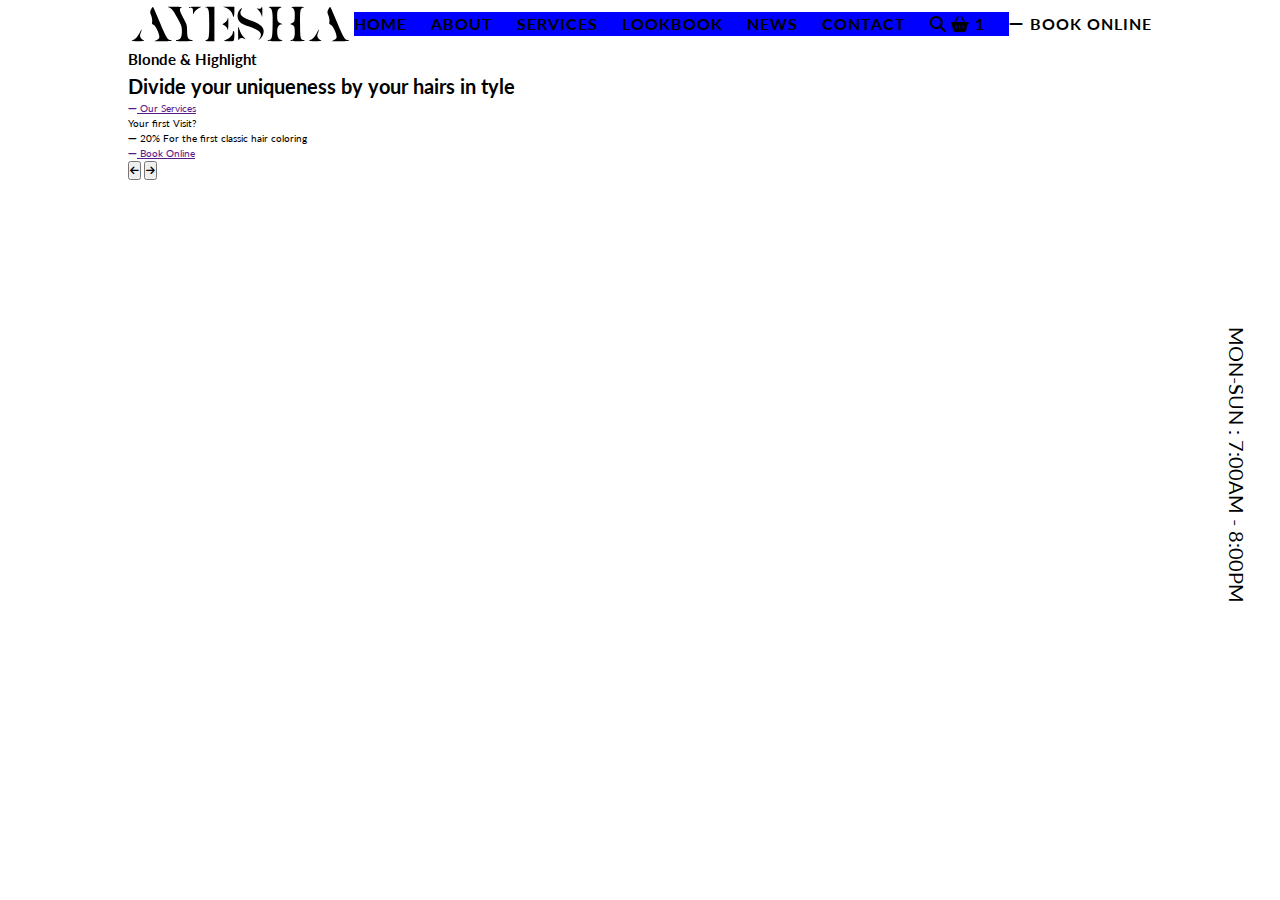
==== Class 8/hairsalon/index.html @ 1115fd27 "making repo for work" ====
<!DOCTYPE html>
<html lang="en">
  <head>
    <meta charset="UTF-8" />
    <meta name="viewport" content="width=device-width, initial-scale=1.0" />
    <title>Hair Salon</title>
    <link rel="preconnect" href="https://fonts.googleapis.com" />
    <link rel="preconnect" href="https://fonts.gstatic.com" crossorigin />
    <link
      href="https://fonts.googleapis.com/css2?family=Lato:wght@400;700&display=swap"
      rel="stylesheet"
    />
    <link
      rel="stylesheet"
      href="https://cdnjs.cloudflare.com/ajax/libs/font-awesome/6.5.2/css/all.min.css"
    />
    <link rel="stylesheet" href="./assets/reset.css" />
    <link rel="stylesheet" href="./assets/styles.css" />
  </head>
  <body>
    <header>
      <nav class="contained">
        <div class="logo-container">
          <a href="#">
            <img src="./assets/logo.svg" alt="" class="logo" />
          </a>
        </div>
        <ul class="nav-links">
          <li class="nav-link">
            <a href="">Home</a>
          </li>
          <li class="nav-link">
            <a href="">About</a>
          </li>
          <li class="nav-link">
            <a href="">Services</a>
          </li>
          <li class="nav-link">
            <a href="">Lookbook</a>
          </li>
          <li class="nav-link">
            <a href="">News</a>
          </li>
          <li class="nav-link">
            <a href="">Contact</a>
          </li>
          <li class="nav-link">
            <a href=""><i class="fa-solid fa-search"></i></a>
            <a href=""
              ><i class="fa-solid fa-basket-shopping"></i>
              <span class="superscript">1</span></a
            >
          </li>
        </ul>

        <div class="nav-actions">
          <a href="">
            <i class="fa-solid fa-minus"></i>
            Book Online
          </a>
        </div>
      </nav>
      <section class="hero">
        <p class="opening-hours">MON-SUN : 7:00AM - 8:00PM</p>
        <div class="hero-content contained">
          <h2>Blonde & Highlight</h2>
          <h1>Divide your uniqueness by your hairs in tyle</h1>
          <a href="">
            <i class="fa-solid fa-minus"></i>
            Our Services
          </a>
          <div class="cta-card">
            <span>Your first Visit?</span>
            <p>
              <span><i class="fa-solid fa-minus"></i> 20%</span> For the first
              classic hair coloring
            </p>
            <a href="">
              <i class="fa-solid fa-minus"></i>
              Book Online
            </a>
          </div>
          <div class="indicators">
            <button class="indicator">
              <i class="fa-solid fa-arrow-left"></i>
            </button>
            <button class="indicator">
              <i class="fa-solid fa-arrow-right"></i>
            </button>
          </div>
        </div>
      </section>
      <section>
        <div class="feature">
          <img src="" alt="" class="features-image" />
          <p class="feature-title"></p>
          <p class="feature-subtitle"></p>
        </div>
        <div class="feature">
          <img src="" alt="" class="features-image" />
          <p class="feature-title"></p>
          <p class="feature-subtitle"></p>
        </div>
        <div class="feature">
          <img src="" alt="" class="features-image" />
          <p class="feature-title"></p>
          <p class="feature-subtitle"></p>
        </div>
      </section>
    </header>
    <main>
      <!-- video section -->
      <section class="video-section">
        <div></div>
        <div></div>
      </section>
      <!-- Stylists section -->
      <section class="stylists">
        <div class="stylist">
          <img src="" alt="" />
          <div class="stylist-info"></div>
          <p class="name"></p>
          <p class="role"></p>
        </div>
        <div class="stylist">
          <img src="" alt="" />
          <div class="stylist-info"></div>
          <p class="name"></p>
          <p class="role"></p>
        </div>
        <div class="stylist">
          <img src="" alt="" />
          <div class="stylist-info"></div>
          <p class="name"></p>
          <p class="role"></p>
        </div>
      </section>
      <!-- promotions -->
      <section class="promotion">
        <span></span>
        <p></p>
        <p></p>
        <a href=""></a>
      </section>
      <section class="lookbook">
        <div>
          <img src="" alt="" />
          <img src="" alt="" />
        </div>
        <div>
          <img src="" alt="" />
          <img src="" alt="" />
        </div>
        <div>
          <img src="" alt="" />
          <img src="" alt="" />
        </div>
      </section>
    </main>
  </body>
</html>
---- Class 8/hairsalon/assets/styles.css ----
:root {
  --nav-height: 4.8rem;
}

html {
  font-size: 62.5%;
  font-family: "Lato", sans-serif;
  font-style: normal;
}

/* Utilities */
.contained {
  width: 80%;
  margin: 0 auto;
}

/* Header */

header {
  height: 100vh;
  position: relative;
}

/* Navigation */
nav {
  display: flex;
  height: 4.8rem;

  text-decoration: none;
  font-size: 1.4rem;
  font-weight: bold;
  text-transform: uppercase;
  letter-spacing: 1px;
  color: black;
}

.logo-container,
.nav-actions {
  align-self: center;
}

.nav-links {
  display: flex;
  list-style: none;
  flex-grow: 1;
  align-self: center;
  justify-content: left;
}

.nav-link {
  flex-grow: 1;
  background: blue;
}

nav a {
  text-decoration: none;
  font-size: 1.6rem;
  font-weight: bold;
  text-transform: uppercase;
  letter-spacing: 1px;
  color: black;
}

.logo-container > a > img {
  height: 4.8rem;
}

/* Hero Section */
.hero {
  background-image: url("https://images.unsplash.com/photo-1470259078422-826894b933aa?q=80&w=1920&auto=format&fit=crop&ixlib=rb-4.0.3&ixid=M3wxMjA3fDB8MHxwaG90by1wYWdlfHx8fGVufDB8fHx8fA%3D%3D");
  background-size: cover;
  background-repeat: no-repeat;
  height: calc(100% - var(--nav-height));
}

p.opening-hours {
  position: absolute;
  top: 50%;
  right: -8rem;
  transform: rotate(90deg) translateY(-50%);
  font-size: 2rem;
}
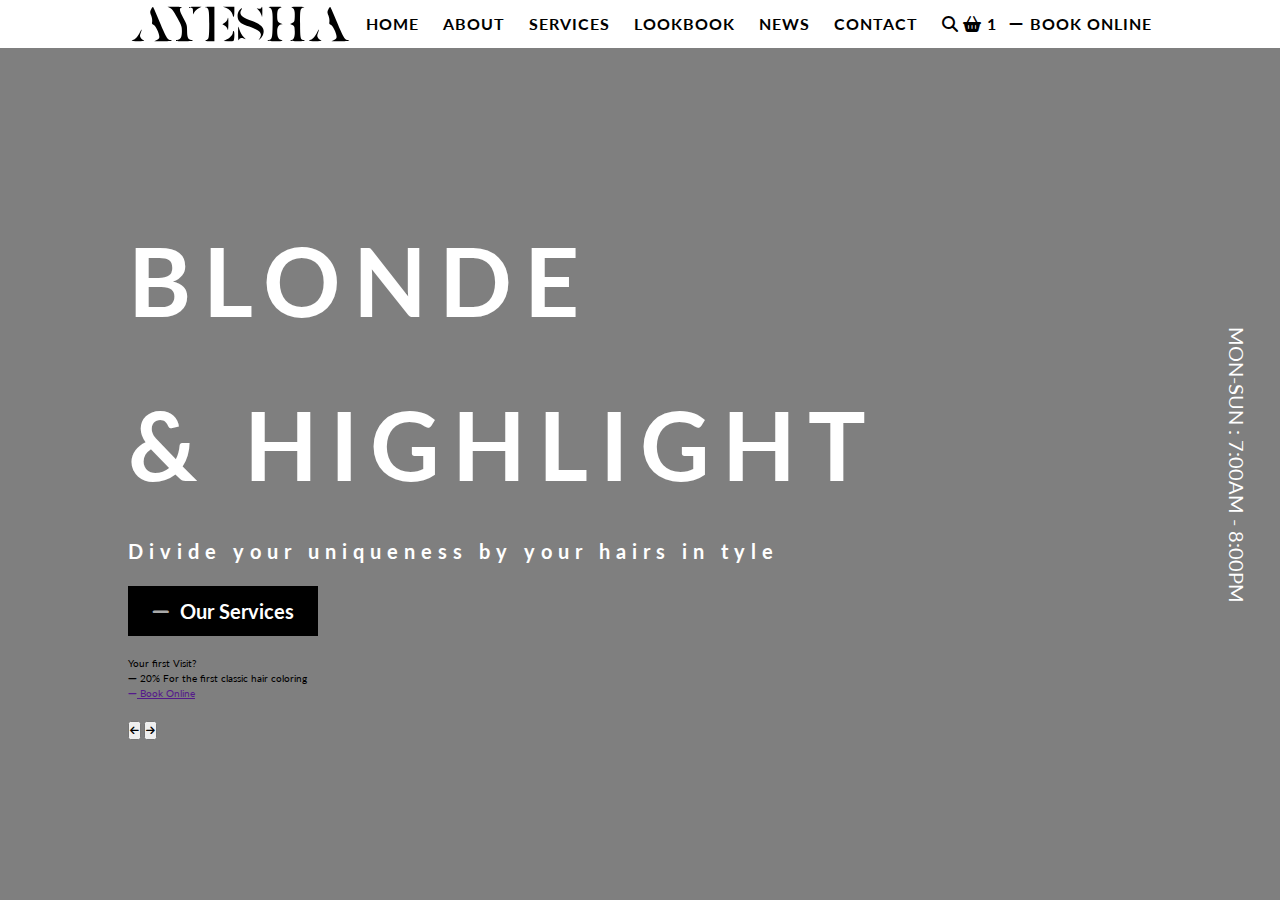
==== commit 039f2331: "changed header styles" ====
--- a/Class 8/hairsalon/index.html
+++ b/Class 8/hairsalon/index.html
@@ -63,9 +63,10 @@
       <section class="hero">
         <p class="opening-hours">MON-SUN : 7:00AM - 8:00PM</p>
         <div class="hero-content contained">
-          <h2>Blonde & Highlight</h2>
-          <h1>Divide your uniqueness by your hairs in tyle</h1>
-          <a href="">
+          <h2 class="main-headline">Blonde</h2>
+          <h2 class="main-headline">& Highlight</h2>
+          <h1 class="slogan">Divide your uniqueness by your hairs in tyle</h1>
+          <a class="hero-cta" href="">
             <i class="fa-solid fa-minus"></i>
             Our Services
           </a>
--- a/Class 8/hairsalon/assets/styles.css
+++ b/Class 8/hairsalon/assets/styles.css
@@ -49,7 +49,7 @@
 
 .nav-link {
   flex-grow: 1;
-  background: blue;
+  text-align: center;
 }
 
 nav a {
@@ -67,10 +67,13 @@
 
 /* Hero Section */
 .hero {
-  background-image: url("https://images.unsplash.com/photo-1470259078422-826894b933aa?q=80&w=1920&auto=format&fit=crop&ixlib=rb-4.0.3&ixid=M3wxMjA3fDB8MHxwaG90by1wYWdlfHx8fGVufDB8fHx8fA%3D%3D");
+  background-image: linear-gradient(rgba(0, 0, 0, 0.5), rgba(0, 0, 0, 0.5)),
+    url("https://images.unsplash.com/photo-1470259078422-826894b933aa?q=80&w=1920&auto=format&fit=crop&ixlib=rb-4.0.3&ixid=M3wxMjA3fDB8MHxwaG90by1wYWdlfHx8fGVufDB8fHx8fA%3D%3D");
   background-size: cover;
   background-repeat: no-repeat;
   height: calc(100% - var(--nav-height));
+
+  align-items: center;
 }
 
 p.opening-hours {
@@ -79,4 +82,41 @@
   right: -8rem;
   transform: rotate(90deg) translateY(-50%);
   font-size: 2rem;
+  color: white;
 }
+
+.main-headline {
+  font-size: 9.6rem;
+  text-transform: uppercase;
+  letter-spacing: 1.2rem;
+  color: white;
+}
+
+.hero-content {
+  display: flex;
+  flex-direction: column;
+  gap: 2rem;
+  justify-content: center;
+  height: 100%;
+}
+
+.slogan {
+  font-size: 2rem;
+  letter-spacing: 0.6rem;
+  color: white;
+}
+
+.hero-cta {
+  padding: 1rem 2.4rem;
+  background-color: black;
+  align-self: flex-start;
+  color: white;
+  font-size: 2rem;
+  text-decoration: none;
+  font-weight: bold;
+}
+
+.hero-cta > i {
+  color: darkgray;
+  margin-right: 5px;
+}
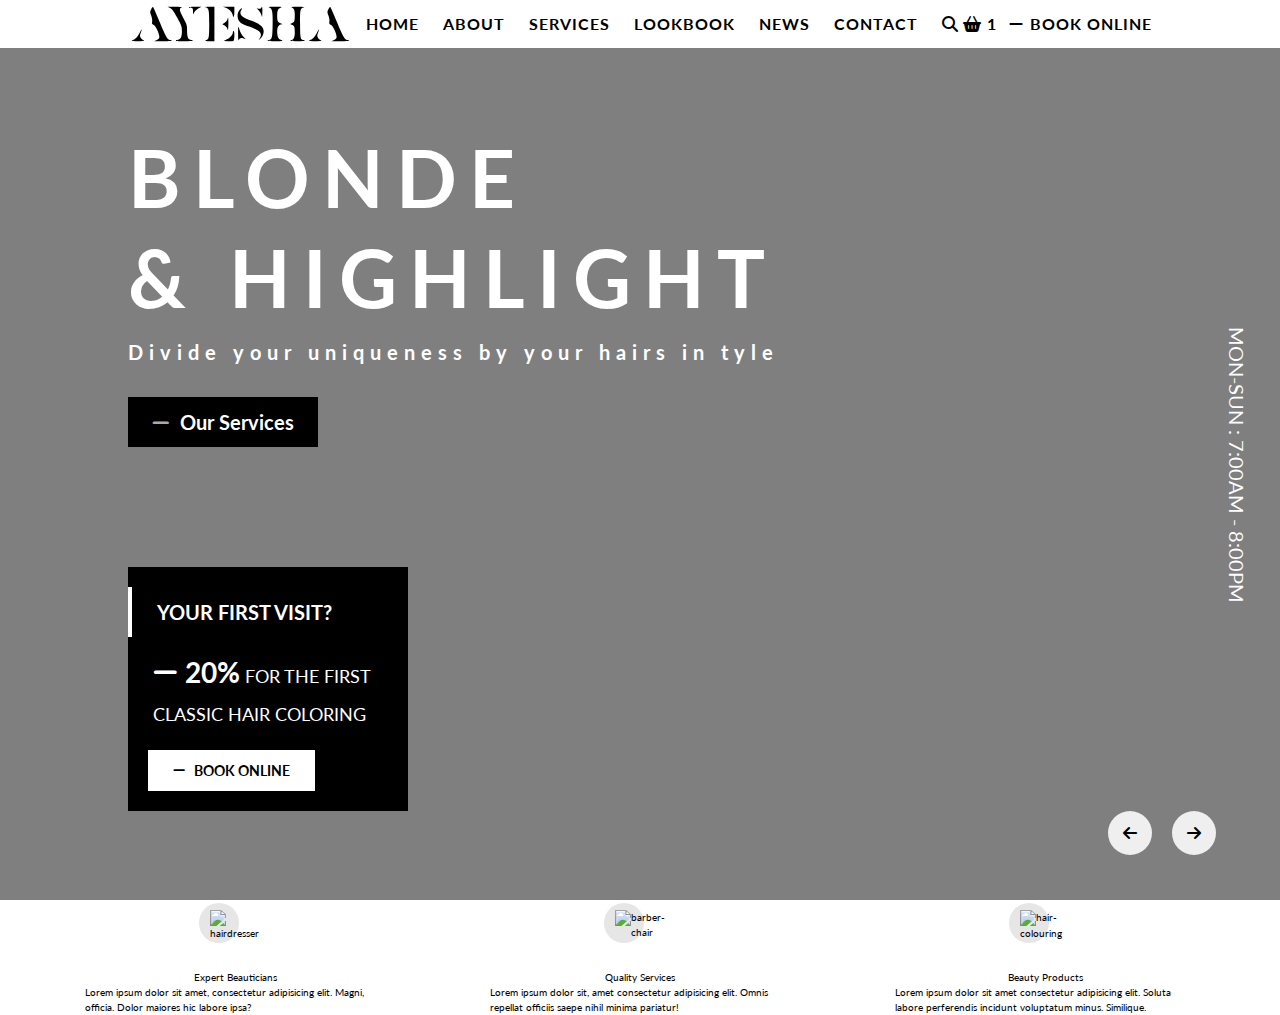
==== commit fd8257c0: "finished header section" ====
--- a/Class 8/hairsalon/index.html
+++ b/Class 8/hairsalon/index.html
@@ -70,6 +70,7 @@
             <i class="fa-solid fa-minus"></i>
             Our Services
           </a>
+          <!-- CTA Card -->
           <div class="cta-card">
             <span>Your first Visit?</span>
             <p>
@@ -91,25 +92,62 @@
           </div>
         </div>
       </section>
-      <section>
-        <div class="feature">
-          <img src="" alt="" class="features-image" />
-          <p class="feature-title"></p>
-          <p class="feature-subtitle"></p>
-        </div>
-        <div class="feature">
-          <img src="" alt="" class="features-image" />
-          <p class="feature-title"></p>
-          <p class="feature-subtitle"></p>
-        </div>
-        <div class="feature">
-          <img src="" alt="" class="features-image" />
-          <p class="feature-title"></p>
-          <p class="feature-subtitle"></p>
-        </div>
-      </section>
     </header>
     <main>
+      <!-- Features section -->
+      <section class="features">
+        <div class="feature">
+          <div class="img-container">
+            <img
+              width="50"
+              height="50"
+              src="https://img.icons8.com/ios/50/hairdresser.png"
+              alt="hairdresser"
+              class="features-image"
+            />
+            <span class="img-decoration"></span>
+          </div>
+          <p class="feature-title">Expert Beauticians</p>
+          <p class="feature-subtitle">
+            Lorem ipsum dolor sit amet, consectetur adipisicing elit. Magni,
+            officia. Dolor maiores hic labore ipsa?
+          </p>
+        </div>
+        <div class="feature">
+          <div class="img-container">
+            <img
+              width="48"
+              height="48"
+              src="https://img.icons8.com/pulsar-line/48/barber-chair.png"
+              alt="barber-chair"
+              class="features-image"
+            />
+            <span class="img-decoration"></span>
+          </div>
+          <p class="feature-title">Quality Services</p>
+          <p class="feature-subtitle">
+            Lorem ipsum dolor sit, amet consectetur adipisicing elit. Omnis
+            repellat officiis saepe nihil minima pariatur!
+          </p>
+        </div>
+        <div class="feature">
+          <div class="img-container">
+            <img
+              width="50"
+              height="50"
+              src="https://img.icons8.com/ios/50/hair-colouring.png"
+              alt="hair-colouring"
+              class="features-image"
+            />
+            <span class="img-decoration"></span>
+          </div>
+          <p class="feature-title">Beauty Products</p>
+          <p class="feature-subtitle">
+            Lorem ipsum dolor sit amet consectetur adipisicing elit. Soluta
+            labore perferendis incidunt voluptatum minus. Similique.
+          </p>
+        </div>
+      </section>
       <!-- video section -->
       <section class="video-section">
         <div></div>
--- a/Class 8/hairsalon/assets/styles.css
+++ b/Class 8/hairsalon/assets/styles.css
@@ -86,10 +86,11 @@
 }
 
 .main-headline {
-  font-size: 9.6rem;
+  font-size: 8rem;
   text-transform: uppercase;
   letter-spacing: 1.2rem;
   color: white;
+  line-height: 1;
 }
 
 .hero-content {
@@ -104,6 +105,7 @@
   font-size: 2rem;
   letter-spacing: 0.6rem;
   color: white;
+  margin-bottom: 1rem;
 }
 
 .hero-cta {
@@ -114,9 +116,116 @@
   font-size: 2rem;
   text-decoration: none;
   font-weight: bold;
+  margin-bottom: 10rem;
 }
 
 .hero-cta > i {
   color: darkgray;
   margin-right: 5px;
 }
+
+.cta-card {
+  background-color: black;
+  color: white;
+  max-width: 280px;
+  min-height: 240px;
+  padding: 2rem 0;
+}
+
+.cta-card > * {
+  padding: 1rem 2.5rem;
+}
+
+.cta-card > span {
+  position: relative;
+  display: inline-block;
+  font-weight: bold;
+  font-size: 2rem;
+
+  border-left: 4px solid white;
+  text-transform: uppercase;
+}
+
+.cta-card > p {
+  font-size: 1.8rem;
+  text-transform: uppercase;
+  line-height: 1.8;
+  margin-bottom: 1rem;
+}
+
+.cta-card > p span {
+  font-size: 2.8rem;
+  font-weight: bold;
+}
+
+.cta-card > a {
+  display: inline-block;
+  margin-left: 2rem;
+  color: black;
+  background-color: white;
+  text-transform: uppercase;
+  font-size: 1.4rem;
+  font-weight: bold;
+  text-decoration: none;
+}
+
+.cta-card > a i {
+  margin-right: 0.5rem;
+}
+
+.indicators {
+  position: absolute;
+  bottom: 5%;
+  right: 5%;
+  display: flex;
+  gap: 2rem;
+}
+
+.indicator {
+  padding: 1rem 1.5rem;
+  border: none;
+  border-radius: 50%;
+  font-size: 1.6rem;
+}
+
+/* Main Section */
+
+/* Features  Section*/
+
+.features {
+  display: flex;
+  flex-direction: row;
+  justify-content: space-evenly;
+  gap: 2rem;
+}
+
+.feature {
+  max-width: 300px;
+  display: flex;
+  flex-direction: column;
+  align-items: center;
+}
+
+.features-image {
+  width: 50px;
+  height: 50px;
+  display: inline-block;
+}
+
+.img-container {
+  position: relative;
+  padding: 1rem;
+}
+
+.img-decoration {
+  position: absolute;
+  height: 40px;
+  width: 40px;
+  display: inline-block;
+  background-color: #e6e6e6;
+  border-radius: 50%;
+  z-index: -1;
+  top: 50%;
+  left: 50%;
+  transform: translate(-90%, -80%);
+}
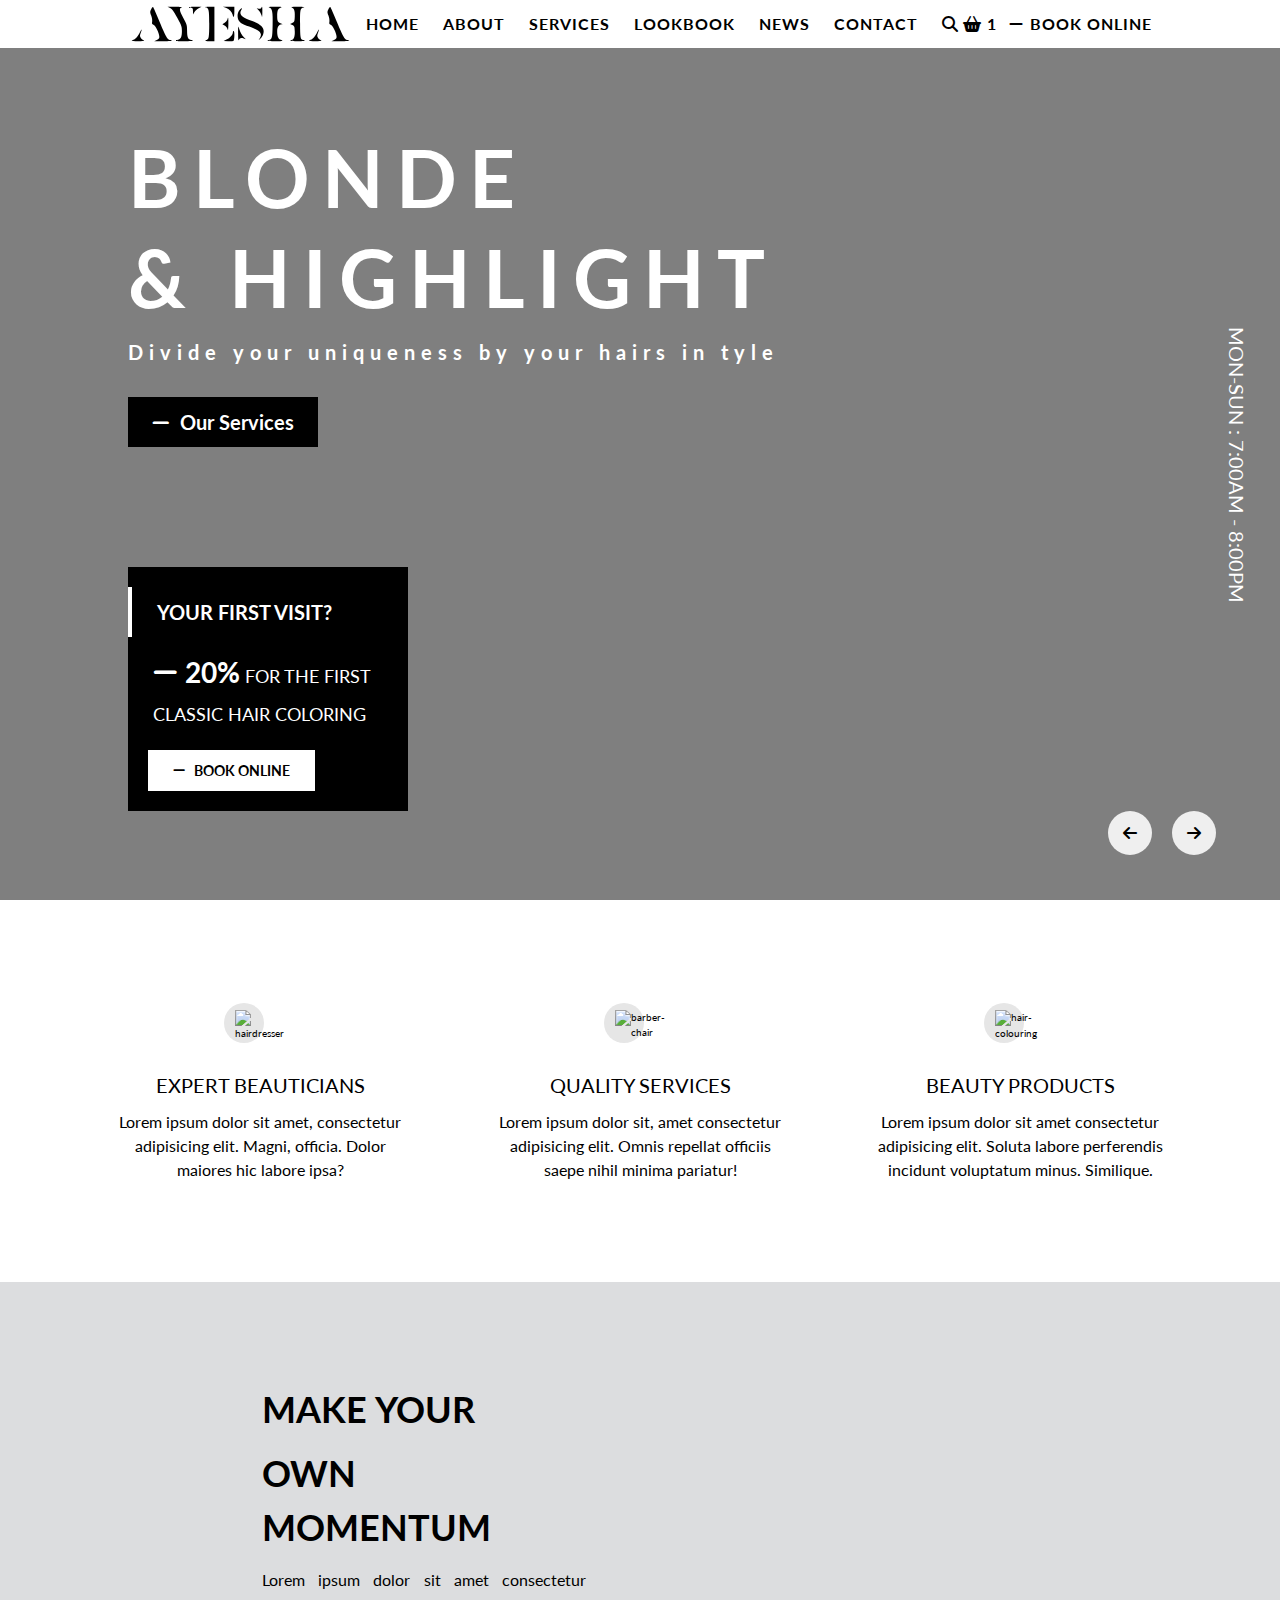
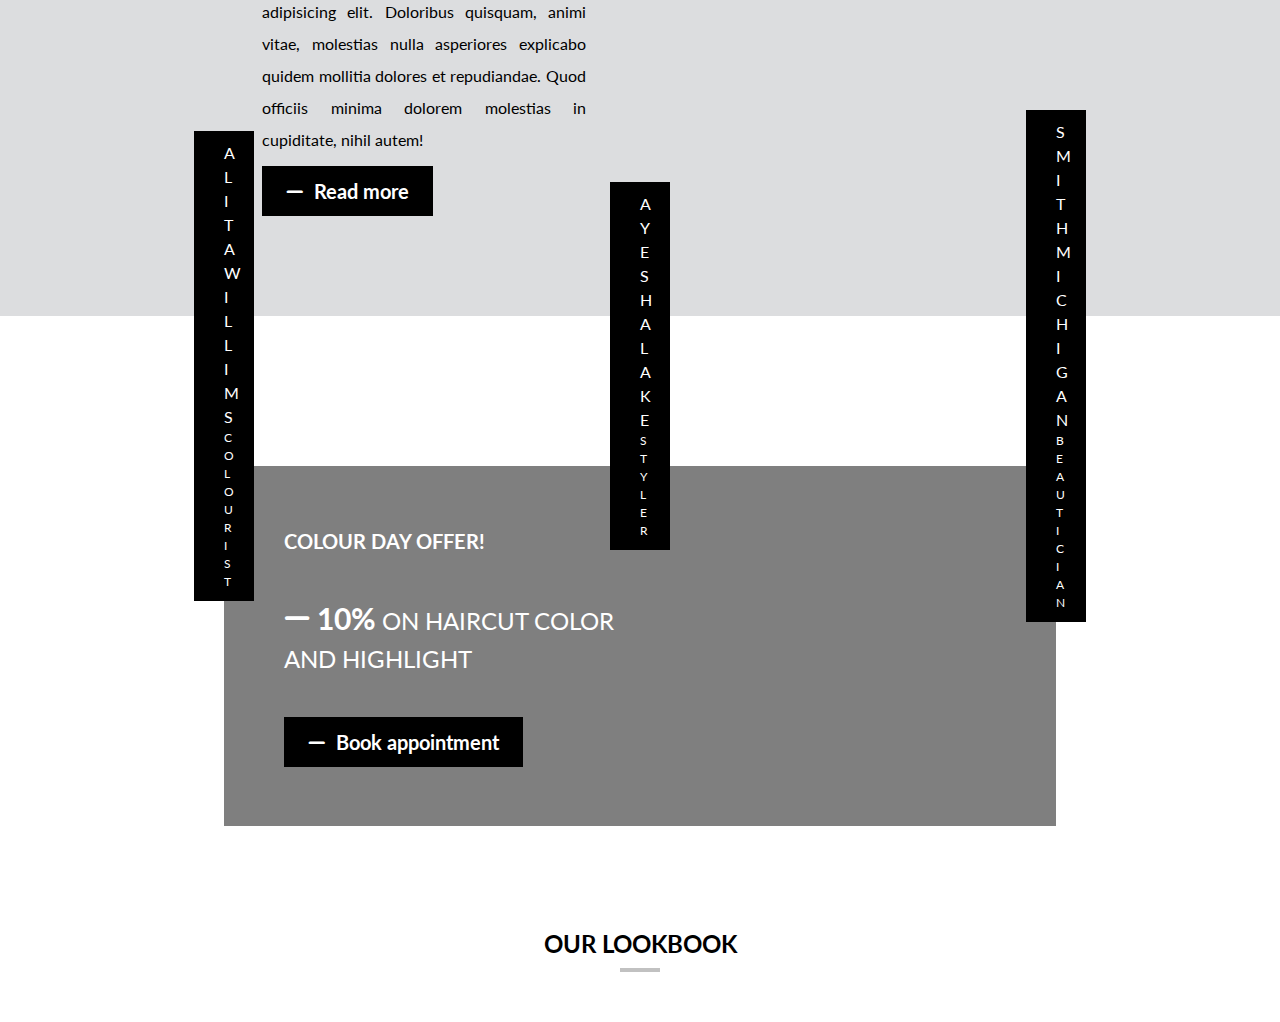
==== commit 4ed42dc0: "finished hair salon" ====
--- a/Class 8/hairsalon/index.html
+++ b/Class 8/hairsalon/index.html
@@ -66,7 +66,7 @@
           <h2 class="main-headline">Blonde</h2>
           <h2 class="main-headline">& Highlight</h2>
           <h1 class="slogan">Divide your uniqueness by your hairs in tyle</h1>
-          <a class="hero-cta" href="">
+          <a class="button-black" href="">
             <i class="fa-solid fa-minus"></i>
             Our Services
           </a>
@@ -77,7 +77,7 @@
               <span><i class="fa-solid fa-minus"></i> 20%</span> For the first
               classic hair coloring
             </p>
-            <a href="">
+            <a href="" class="button-white">
               <i class="fa-solid fa-minus"></i>
               Book Online
             </a>
@@ -148,51 +148,118 @@
           </p>
         </div>
       </section>
-      <!-- video section -->
-      <section class="video-section">
-        <div></div>
-        <div></div>
+      <!-- Demo Section -->
+      <section class="demo">
+        <div class="text">
+          <h3>Make your</h3>
+          <h3>own momentum</h3>
+          <p>
+            Lorem ipsum dolor sit amet consectetur adipisicing elit. Doloribus
+            quisquam, animi vitae, molestias nulla asperiores explicabo quidem
+            mollitia dolores et repudiandae. Quod officiis minima dolorem
+            molestias in cupiditate, nihil autem!
+          </p>
+          <a href="" class="button-black">
+            <i class="fa-solid fa-minus"></i>
+            Read more
+          </a>
+        </div>
+        <div class="media">
+          <video
+            src="https://videos.pexels.com/video-files/3997167/3997167-uhd_4096_2160_25fps.mp4"
+          ></video>
+        </div>
       </section>
       <!-- Stylists section -->
       <section class="stylists">
+        <!-- Stylist -->
         <div class="stylist">
-          <img src="" alt="" />
-          <div class="stylist-info"></div>
-          <p class="name"></p>
-          <p class="role"></p>
-        </div>
+          <img
+            src="https://images.unsplash.com/photo-1617690825204-069678e3a2d5?q=80&w=300&auto=format&fit=crop&ixlib=rb-4.0.3&ixid=M3wxMjA3fDB8MHxwaG90by1wYWdlfHx8fGVufDB8fHx8fA%3D%3D"
+            alt=""
+            class="stylist-media"
+          />
+          <div class="stylist-info">
+            <p class="stylist-name">Alita Willims</p>
+            <p class="stylist-role">Colourist</p>
+          </div>
+        </div>
+        <!-- Stylist -->
         <div class="stylist">
-          <img src="" alt="" />
-          <div class="stylist-info"></div>
-          <p class="name"></p>
-          <p class="role"></p>
-        </div>
+          <img
+            src="https://images.unsplash.com/photo-1617690825204-069678e3a2d5?q=80&w=300&auto=format&fit=crop&ixlib=rb-4.0.3&ixid=M3wxMjA3fDB8MHxwaG90by1wYWdlfHx8fGVufDB8fHx8fA%3D%3D"
+            alt=""
+            class="stylist-media"
+          />
+          <div class="stylist-info">
+            <p class="stylist-name">Ayesha lake</p>
+            <p class="stylist-role">Styler</p>
+          </div>
+        </div>
+        <!-- Stylist -->
         <div class="stylist">
-          <img src="" alt="" />
-          <div class="stylist-info"></div>
-          <p class="name"></p>
-          <p class="role"></p>
-        </div>
-      </section>
-      <!-- promotions -->
-      <section class="promotion">
-        <span></span>
-        <p></p>
-        <p></p>
-        <a href=""></a>
+          <img
+            src="https://images.unsplash.com/photo-1617690825204-069678e3a2d5?q=80&w=300&auto=format&fit=crop&ixlib=rb-4.0.3&ixid=M3wxMjA3fDB8MHxwaG90by1wYWdlfHx8fGVufDB8fHx8fA%3D%3D"
+            alt=""
+            class="stylist-media"
+          />
+          <div class="stylist-info">
+            <p class="stylist-name">Smith Michigan</p>
+            <p class="stylist-role">Beautician</p>
+          </div>
+        </div>
+      </section>
+      <!-- Promotion Banner Section -->
+      <section class="banner">
+        <h3 class="headline">Colour day offer!</h3>
+        <p>
+          <span><i class="fa-solid fa-minus"></i> 10%</span> on haircut color
+          and highlight
+        </p>
+        <a class="button-black" href="">
+          <i class="fa-solid fa-minus"></i>
+          Book appointment
+        </a>
       </section>
       <section class="lookbook">
-        <div>
-          <img src="" alt="" />
-          <img src="" alt="" />
-        </div>
-        <div>
-          <img src="" alt="" />
-          <img src="" alt="" />
-        </div>
-        <div>
-          <img src="" alt="" />
-          <img src="" alt="" />
+        <h2 class="title">Our lookbook</h2>
+        <div class="lookbook-imgs">
+          <!-- 1 -->
+          <div>
+            <img
+              src="https://images.unsplash.com/photo-1470259078422-826894b933aa?q=80&w=1920&auto=format&fit=crop&ixlib=rb-4.0.3&ixid=M3wxMjA3fDB8MHxwaG90by1wYWdlfHx8fGVufDB8fHx8fA%3D%3D"
+              alt=""
+            />
+            <img
+              class="span-2"
+              src="https://plus.unsplash.com/premium_photo-1669675936434-d9fea7172056?w=500&auto=format&fit=crop&q=60&ixlib=rb-4.0.3&ixid=M3wxMjA3fDB8MHxzZWFyY2h8MXx8aGFpcmN1dHxlbnwwfDF8MHx8fDA%3D"
+              alt=""
+            />
+          </div>
+          <!-- 2 -->
+          <div>
+            <img
+              class="span-2"
+              src="https://plus.unsplash.com/premium_photo-1669675936434-d9fea7172056?w=500&auto=format&fit=crop&q=60&ixlib=rb-4.0.3&ixid=M3wxMjA3fDB8MHxzZWFyY2h8MXx8aGFpcmN1dHxlbnwwfDF8MHx8fDA%3D"
+              alt=""
+            />
+            <img
+              src="https://images.unsplash.com/photo-1470259078422-826894b933aa?q=80&w=1920&auto=format&fit=crop&ixlib=rb-4.0.3&ixid=M3wxMjA3fDB8MHxwaG90by1wYWdlfHx8fGVufDB8fHx8fA%3D%3D"
+              alt=""
+            />
+          </div>
+          <!-- 3 -->
+          <div>
+            <img
+              src="https://images.unsplash.com/photo-1470259078422-826894b933aa?q=80&w=1920&auto=format&fit=crop&ixlib=rb-4.0.3&ixid=M3wxMjA3fDB8MHxwaG90by1wYWdlfHx8fGVufDB8fHx8fA%3D%3D"
+              alt=""
+            />
+            <img
+              class="span-2"
+              src="https://plus.unsplash.com/premium_photo-1669675936434-d9fea7172056?w=500&auto=format&fit=crop&q=60&ixlib=rb-4.0.3&ixid=M3wxMjA3fDB8MHxzZWFyY2h8MXx8aGFpcmN1dHxlbnwwfDF8MHx8fDA%3D"
+              alt=""
+            />
+          </div>
         </div>
       </section>
     </main>
--- a/Class 8/hairsalon/assets/styles.css
+++ b/Class 8/hairsalon/assets/styles.css
@@ -19,6 +19,7 @@
 header {
   height: 100vh;
   position: relative;
+  margin-bottom: 10rem;
 }
 
 /* Navigation */
@@ -108,7 +109,7 @@
   margin-bottom: 1rem;
 }
 
-.hero-cta {
+.button-black {
   padding: 1rem 2.4rem;
   background-color: black;
   align-self: flex-start;
@@ -158,7 +159,7 @@
   font-weight: bold;
 }
 
-.cta-card > a {
+.button-white {
   display: inline-block;
   margin-left: 2rem;
   color: black;
@@ -169,7 +170,8 @@
   text-decoration: none;
 }
 
-.cta-card > a i {
+.button-black i,
+.button-white i {
   margin-right: 0.5rem;
 }
 
@@ -195,8 +197,9 @@
 .features {
   display: flex;
   flex-direction: row;
-  justify-content: space-evenly;
-  gap: 2rem;
+  justify-content: center;
+  gap: 8rem;
+  margin-bottom: 10rem;
 }
 
 .feature {
@@ -229,3 +232,183 @@
   left: 50%;
   transform: translate(-90%, -80%);
 }
+
+.feature-title {
+  font-size: 2rem;
+  text-transform: uppercase;
+  margin-bottom: 1rem;
+}
+.feature-subtitle {
+  font-size: 1.6rem;
+  text-align: center;
+}
+
+/* Demo section */
+
+.demo {
+  display: flex;
+  gap: 10%;
+  background-color: #dcdddf;
+  padding: 10rem;
+  justify-content: center;
+}
+
+.demo > div {
+  max-width: 30%;
+}
+
+.media {
+  width: 35%;
+  position: relative;
+}
+
+.media > video {
+  width: 100%;
+  height: 100%;
+  position: absolute;
+  object-fit: cover;
+  z-index: 0;
+}
+
+.text {
+  display: flex;
+  flex-direction: column;
+
+  justify-content: space-evenly;
+  gap: 1rem;
+}
+
+.text > h3 {
+  font-size: 3.6rem;
+  text-transform: uppercase;
+}
+
+.text > p {
+  flex-grow: 1;
+  font-size: 1.6rem;
+  text-align: justify;
+  line-height: 2;
+  display: inline-block;
+}
+
+.text .button-black {
+  display: inline-block;
+  margin-bottom: unset;
+}
+
+/* Stylists Sections */
+
+.stylists {
+  max-width: 65%;
+  margin: 0 auto;
+  padding: 5rem 0;
+  display: flex;
+  justify-content: space-between;
+  margin-bottom: 5rem;
+}
+
+.stylist {
+  position: relative;
+  max-width: 400px;
+}
+
+.stylist-info {
+  position: absolute;
+  background-color: black;
+  padding: 1rem 3rem;
+  color: white;
+  width: 70%;
+  bottom: 0;
+  left: 50%;
+  transform: translate(-50%, 50%);
+  text-align: center;
+}
+
+.stylist-name {
+  font-size: 1.6rem;
+  text-transform: uppercase;
+}
+
+.stylist-role {
+  font-size: 1.2rem;
+  text-transform: uppercase;
+}
+
+.banner > .button-black {
+  margin-bottom: unset;
+}
+
+.banner {
+  width: 65%;
+  margin: 0 auto;
+  height: 36rem;
+  background-image: linear-gradient(rgba(0, 0, 0, 0.5), rgba(0, 0, 0, 0.5)),
+    url("https://images.unsplash.com/photo-1648243652780-c7f10cf8d33a?q=80&w=1920&auto=format&fit=crop&ixlib=rb-4.0.3&ixid=M3wxMjA3fDB8MHxwaG90by1wYWdlfHx8fGVufDB8fHx8fA%3D%3D");
+  background-size: cover;
+  background-repeat: no-repeat;
+  background-position: center;
+  resize: both;
+  padding: 6rem 6rem;
+  display: flex;
+  flex-direction: column;
+  justify-content: center;
+  gap: 4rem;
+  margin-bottom: 10rem;
+}
+
+.banner > h3 {
+  color: white;
+  font-size: 2rem;
+  text-transform: uppercase;
+}
+
+.banner > p {
+  color: white;
+  font-size: 2.4rem;
+  text-transform: uppercase;
+  max-width: 360px;
+  word-wrap: break-word;
+}
+
+.banner > p > span {
+  font-weight: bold;
+  font-size: 3rem;
+}
+
+/* Lookbook */
+
+.lookbook {
+  width: 65%;
+  margin: 0 auto;
+}
+
+.lookbook > .title {
+  font-size: 2.4rem;
+  font-weight: bold;
+  text-align: center;
+  text-transform: uppercase;
+  width: 100%;
+  position: relative;
+  margin-bottom: 4rem;
+}
+
+.lookbook > .title::after {
+  content: "";
+  width: 40px;
+  background-color: #c1c1c1;
+  height: 4px;
+  display: inline-block;
+  position: absolute;
+  bottom: -10px;
+  left: 50%;
+  transform: translateX(-50%);
+}
+
+.lookbook-imgs {
+  display: flex;
+  gap: 2rem;
+}
+
+.lookbook-imgs > div > img:first-child {
+  margin-bottom: 2rem;
+}
